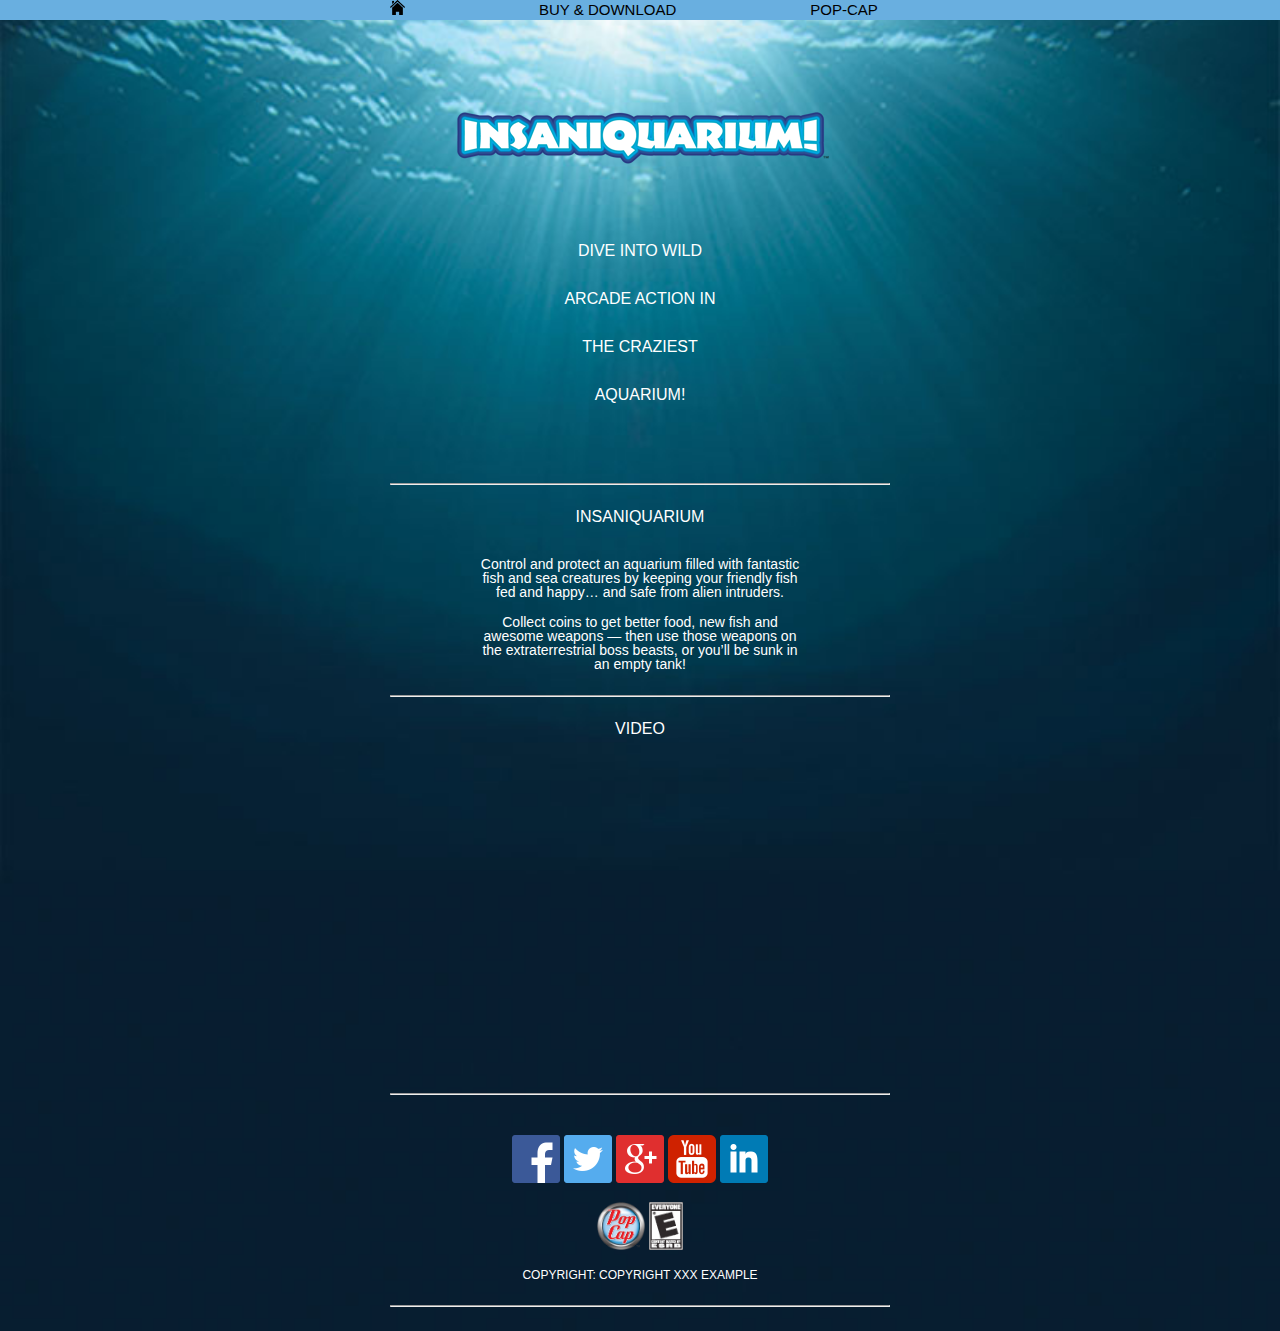
==== index.html @ f9d02339 "test01" ====
<!DOCTYPE html>
<html lang="en">
<head>
	<meta charset="UTF-8">
	<title>Insaniquarium</title>
	<link rel="stylesheet" href="css/reset.css">
	<link rel="stylesheet" href="css/main.css">
</head>

<body>
	<div class="nav layout">
		<ul>
			<li><a class="menu menu-first font" href ="index.html"><img src="images/home.png" height="15px" width="15px"></a></li>
			<li><a class="menu menu-first font" href ="bad.html">BUY & DOWNLOAD</a></li>
			<li><a class="menu font" href ="#">POP-CAP</a></li>
		</ul>
	</div>

	<div class="layout">
		
		<div class="content">
			<center>
				<img src="images/logo.png">
				<div class="font">
					<p>DIVE INTO WILD</p><br><br>
					<p>ARCADE ACTION IN</p><br><br>
					<p>THE CRAZIEST</p><br><br>
					<p>AQUARIUM!</p>
				</div>
				<div class="content-layout info">
					<hr><br>
					<h1 class="font">INSANIQUARIUM</h1><br><br>
					<p class="intro font">Control and protect an aquarium filled with fantastic fish and sea creatures by keeping your friendly fish fed and happy… and safe from alien intruders.</p><br>
					<p class="intro font">Collect coins to get better food, new fish and awesome weapons — then use those weapons on the extraterrestrial boss beasts, or you’ll be sunk in an empty tank!</p>
					<br><hr><br>
				</div>
				<div class="content-layout">
					<h1 class="font">VIDEO</h1><br><br>
					<iframe width="500" height="281" src="https://www.youtube.com/embed/AoHBj6yKXhM" frameborder="0" allowfullscreen></iframe>
					<br><br><br><hr><br><br>
				</div>
				<div class="social">
					<img src="images/logo-facebook.png">
					<img src="images/logo-twitter.png">
					<img src="images/logo-googleplus.png">
					<img src="images/logo-youtube.png">
					<img src="images/logo-linkedin.png"><br><br>
				</div>
				<div class="copyright content-layout">
					<img src="images/icon-popcap.png" height="48">
					<img src="images/icon-e.gif" height="48"><br><br>
					<p class="copyright font">COPYRIGHT: COPYRIGHT XXX EXAMPLE</p>
					<br><hr><br>
				</div>
			</center>
		</div>
	</div>
</body>
</html>
---- css/main.css ----
body{
        background: url("../images/background-mobile.jpg") no-repeat center top;
        background-size: cover;
}

.layout {
	width: 100%;
	margin-left: auto;
	margin-right: auto;
}
.font {
	font-family: Futura, 'Trebuchet MS', Arial, sans-serif;
}
.nav {
	background-color: #69AFE0;
	height: 20px;
}
ul {
	width: 500px;
	margin-left: auto;
	margin-right: auto;
}
li {
	display: inline-block;

}
.menu {
	font-size: 15px;
	text-decoration: none;
	display: inline-block;
}
.menu-first {
	margin-right: 130px;
}
a.menu:link {
	color: #000;
}
a.menu:visited {
	color: #000;
}
a.menu:hover {
	color: #000;
}
a.menu:active {
	color: #000;
}
.background {
	position: relative;
	width: 100%;
	max-height: 100%;
}
.content {
	width: 100%;
	position: absolute;
  	top: 40px;
  	left: auto;
  	right: auto;
  	color: #FFF;
}
.content-layout {
	width: 100%;
	max-width: 500px;
}
.info {
	margin-top: 80px;
}
p.intro {
	width: 320px;
	font-size: 14px;
}
p.copyright {
	font-size: 12px;
}
.fish {
	margin-top: -50px;
	margin-left: 250px;
}
.poster {
	margin-top: 70px;
}
.button {
	margin-top: 50px;
}
.tap {
	margin-left: 10px;
	margin-right: 10px;
}
.prego {
	margin-top: 10px;
	margin-left: 250px;
}
.havefun {
	font-size: 50px;
}
.crab {
	margin-top: 10px;
	margin-left: -250px;
	margin-bottom: 40px;
}
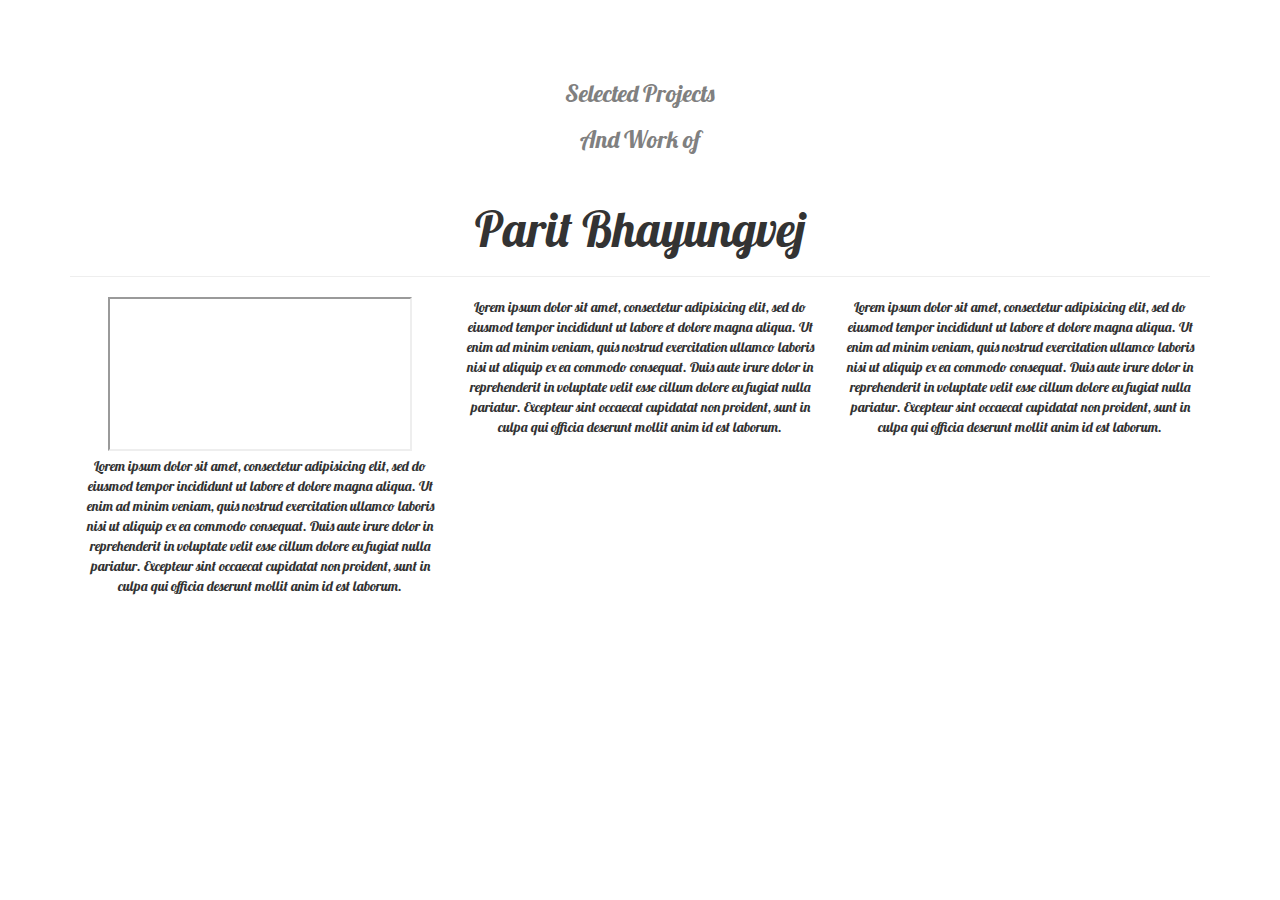
==== commit e8f9d4f7: "test" ====
--- a/index.html
+++ b/index.html
@@ -1,59 +1,47 @@
 <!DOCTYPE html>
 <html lang="en">
-<head>
-	<meta charset="UTF-8">
-	<title>Insaniquarium</title>
-	<link rel="stylesheet" href="css/reset.css">
-	<link rel="stylesheet" href="css/main.css">
-</head>
+  <head>
+    <meta charset="utf-8">
+    <meta http-equiv="X-UA-Compatible" content="IE=edge">
+    <meta name="viewport" content="width=device-width, initial-scale=1">
+    <!-- The above 3 meta tags *must* come first in the head; any other head content must come *after* these tags -->
+    <title>Bootstrap 101 Template</title>
 
-<body>
-	<div class="nav layout">
-		<ul>
-			<li><a class="menu menu-first font" href ="index.html"><img src="images/home.png" height="15px" width="15px"></a></li>
-			<li><a class="menu menu-first font" href ="bad.html">BUY & DOWNLOAD</a></li>
-			<li><a class="menu font" href ="#">POP-CAP</a></li>
-		</ul>
-	</div>
+    <!-- Bootstrap -->
+    <link href="css/bootstrap.min.css" rel="stylesheet">
+    <link href="https://fonts.googleapis.com/css?family=Lobster" rel="stylesheet">
+    <link rel="stylesheet" href="css/main.css">
 
-	<div class="layout">
-		
-		<div class="content">
-			<center>
-				<img src="images/logo.png">
-				<div class="font">
-					<p>DIVE INTO WILD</p><br><br>
-					<p>ARCADE ACTION IN</p><br><br>
-					<p>THE CRAZIEST</p><br><br>
-					<p>AQUARIUM!</p>
-				</div>
-				<div class="content-layout info">
-					<hr><br>
-					<h1 class="font">INSANIQUARIUM</h1><br><br>
-					<p class="intro font">Control and protect an aquarium filled with fantastic fish and sea creatures by keeping your friendly fish fed and happy… and safe from alien intruders.</p><br>
-					<p class="intro font">Collect coins to get better food, new fish and awesome weapons — then use those weapons on the extraterrestrial boss beasts, or you’ll be sunk in an empty tank!</p>
-					<br><hr><br>
-				</div>
-				<div class="content-layout">
-					<h1 class="font">VIDEO</h1><br><br>
-					<iframe width="500" height="281" src="https://www.youtube.com/embed/AoHBj6yKXhM" frameborder="0" allowfullscreen></iframe>
-					<br><br><br><hr><br><br>
-				</div>
-				<div class="social">
-					<img src="images/logo-facebook.png">
-					<img src="images/logo-twitter.png">
-					<img src="images/logo-googleplus.png">
-					<img src="images/logo-youtube.png">
-					<img src="images/logo-linkedin.png"><br><br>
-				</div>
-				<div class="copyright content-layout">
-					<img src="images/icon-popcap.png" height="48">
-					<img src="images/icon-e.gif" height="48"><br><br>
-					<p class="copyright font">COPYRIGHT: COPYRIGHT XXX EXAMPLE</p>
-					<br><hr><br>
-				</div>
-			</center>
-		</div>
-	</div>
-</body>
+    <!-- HTML5 shim and Respond.js for IE8 support of HTML5 elements and media queries -->
+    <!-- WARNING: Respond.js doesn't work if you view the page via file:// -->
+    <!--[if lt IE 9]>
+      <script src="https://oss.maxcdn.com/html5shiv/3.7.3/html5shiv.min.js"></script>
+      <script src="https://oss.maxcdn.com/respond/1.4.2/respond.min.js"></script>
+    <![endif]-->
+  </head>
+  <body>
+    <div class="container text-center">
+      <br><br><br>
+      <h3>Selected Projects</h3>
+      <h3>And Work of</h3><br>
+      <h1>Parit Bhayungvej</h1>
+      <hr>
+      <div class="col-md-4">
+        <iframe src="https://www.instagram.com/p/mCUIiPrGzLVgkehFl5ezAyb1eUZ8tMVJH3QGU0/?taken-by=whamwhamm"></iframe>
+        <p>Lorem ipsum dolor sit amet, consectetur adipisicing elit, sed do eiusmod tempor incididunt ut labore et dolore magna aliqua. Ut enim ad minim veniam, quis nostrud exercitation ullamco laboris nisi ut aliquip ex ea commodo consequat. Duis aute irure dolor in reprehenderit in voluptate velit esse cillum dolore eu fugiat nulla pariatur. Excepteur sint occaecat cupidatat non proident, sunt in culpa qui officia deserunt mollit anim id est laborum.</p>
+      </div>
+      <div class="col-md-4">
+        <p>Lorem ipsum dolor sit amet, consectetur adipisicing elit, sed do eiusmod tempor incididunt ut labore et dolore magna aliqua. Ut enim ad minim veniam, quis nostrud exercitation ullamco laboris nisi ut aliquip ex ea commodo consequat. Duis aute irure dolor in reprehenderit in voluptate velit esse cillum dolore eu fugiat nulla pariatur. Excepteur sint occaecat cupidatat non proident, sunt in culpa qui officia deserunt mollit anim id est laborum.</p>
+      </div>
+      <div class="col-md-4">
+        <p>Lorem ipsum dolor sit amet, consectetur adipisicing elit, sed do eiusmod tempor incididunt ut labore et dolore magna aliqua. Ut enim ad minim veniam, quis nostrud exercitation ullamco laboris nisi ut aliquip ex ea commodo consequat. Duis aute irure dolor in reprehenderit in voluptate velit esse cillum dolore eu fugiat nulla pariatur. Excepteur sint occaecat cupidatat non proident, sunt in culpa qui officia deserunt mollit anim id est laborum.</p>
+      </div>
+    </div>
+
+
+    <!-- jQuery (necessary for Bootstrap's JavaScript plugins) -->
+    <script src="https://ajax.googleapis.com/ajax/libs/jquery/1.12.4/jquery.min.js"></script>
+    <!-- Include all compiled plugins (below), or include individual files as needed -->
+    <script src="js/bootstrap.min.js"></script>
+  </body>
 </html>
--- a/css/main.css
+++ b/css/main.css
@@ -1,99 +1,16 @@
-body{
-        background: url("../images/background-mobile.jpg") no-repeat center top;
-        background-size: cover;
+h1 {
+  font-size: 48px;
 }
 
-.layout {
-	width: 100%;
-	margin-left: auto;
-	margin-right: auto;
+h3 {
+  color: gray;
 }
-.font {
-	font-family: Futura, 'Trebuchet MS', Arial, sans-serif;
+
+
+body {
+  font-family: 'Lobster', cursive;
 }
-.nav {
-	background-color: #69AFE0;
-	height: 20px;
+iframe {
+  width: auto;
+  height: auto;
 }
-ul {
-	width: 500px;
-	margin-left: auto;
-	margin-right: auto;
-}
-li {
-	display: inline-block;
-
-}
-.menu {
-	font-size: 15px;
-	text-decoration: none;
-	display: inline-block;
-}
-.menu-first {
-	margin-right: 130px;
-}
-a.menu:link {
-	color: #000;
-}
-a.menu:visited {
-	color: #000;
-}
-a.menu:hover {
-	color: #000;
-}
-a.menu:active {
-	color: #000;
-}
-.background {
-	position: relative;
-	width: 100%;
-	max-height: 100%;
-}
-.content {
-	width: 100%;
-	position: absolute;
-  	top: 40px;
-  	left: auto;
-  	right: auto;
-  	color: #FFF;
-}
-.content-layout {
-	width: 100%;
-	max-width: 500px;
-}
-.info {
-	margin-top: 80px;
-}
-p.intro {
-	width: 320px;
-	font-size: 14px;
-}
-p.copyright {
-	font-size: 12px;
-}
-.fish {
-	margin-top: -50px;
-	margin-left: 250px;
-}
-.poster {
-	margin-top: 70px;
-}
-.button {
-	margin-top: 50px;
-}
-.tap {
-	margin-left: 10px;
-	margin-right: 10px;
-}
-.prego {
-	margin-top: 10px;
-	margin-left: 250px;
-}
-.havefun {
-	font-size: 50px;
-}
-.crab {
-	margin-top: 10px;
-	margin-left: -250px;
-	margin-bottom: 40px;
-}
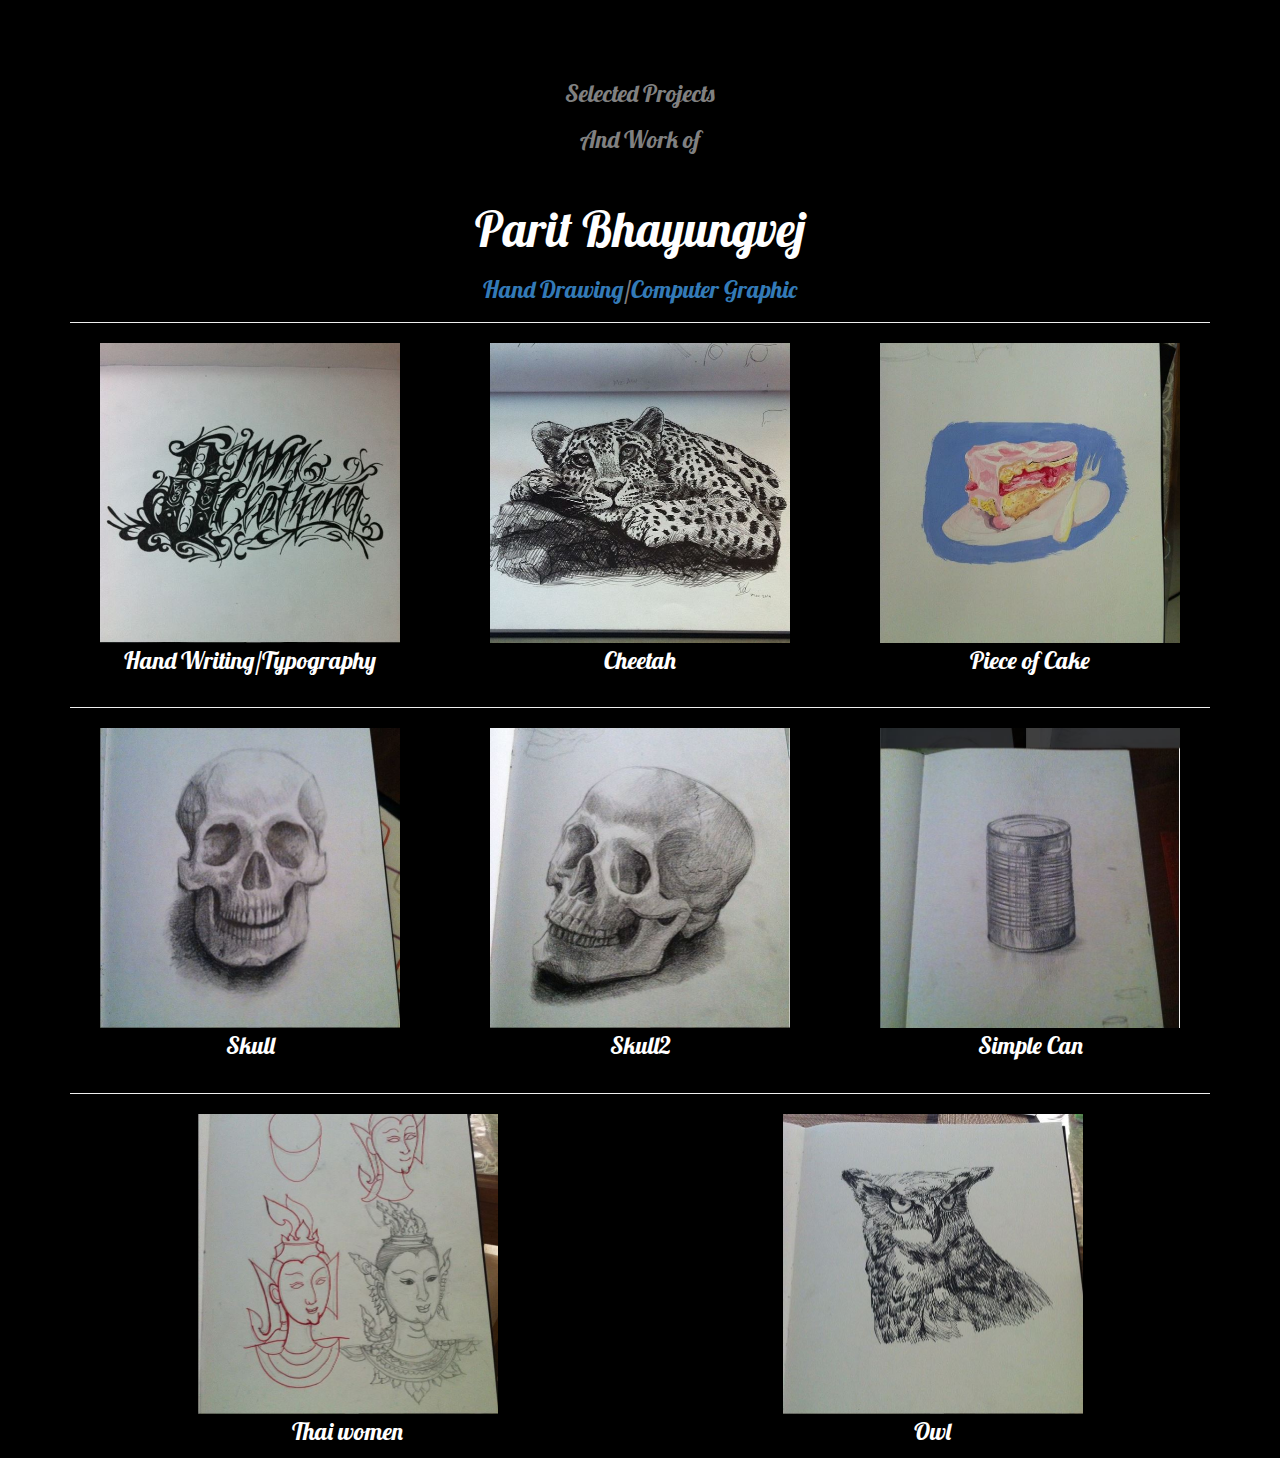
==== commit 46f74ad8: "testest" ====
--- a/index.html
+++ b/index.html
@@ -5,7 +5,7 @@
     <meta http-equiv="X-UA-Compatible" content="IE=edge">
     <meta name="viewport" content="width=device-width, initial-scale=1">
     <!-- The above 3 meta tags *must* come first in the head; any other head content must come *after* these tags -->
-    <title>Bootstrap 101 Template</title>
+    <title>"Wham Portfolio"</title>
 
     <!-- Bootstrap -->
     <link href="css/bootstrap.min.css" rel="stylesheet">
@@ -25,17 +25,40 @@
       <h3>Selected Projects</h3>
       <h3>And Work of</h3><br>
       <h1>Parit Bhayungvej</h1>
+      <h3><a href="index.html">Hand Drawing</a>/<a href="s-part.html">Computer Graphic</a></h3>
       <hr>
+      <div class="row">
       <div class="col-md-4">
-        <iframe src="https://www.instagram.com/p/mCUIiPrGzLVgkehFl5ezAyb1eUZ8tMVJH3QGU0/?taken-by=whamwhamm"></iframe>
-        <p>Lorem ipsum dolor sit amet, consectetur adipisicing elit, sed do eiusmod tempor incididunt ut labore et dolore magna aliqua. Ut enim ad minim veniam, quis nostrud exercitation ullamco laboris nisi ut aliquip ex ea commodo consequat. Duis aute irure dolor in reprehenderit in voluptate velit esse cillum dolore eu fugiat nulla pariatur. Excepteur sint occaecat cupidatat non proident, sunt in culpa qui officia deserunt mollit anim id est laborum.</p>
-      </div>
+        <img src="images\wham1.JPG" alt="" width="300" height="300">
+        <p>Hand Writing/Typography</p></div>
       <div class="col-md-4">
-        <p>Lorem ipsum dolor sit amet, consectetur adipisicing elit, sed do eiusmod tempor incididunt ut labore et dolore magna aliqua. Ut enim ad minim veniam, quis nostrud exercitation ullamco laboris nisi ut aliquip ex ea commodo consequat. Duis aute irure dolor in reprehenderit in voluptate velit esse cillum dolore eu fugiat nulla pariatur. Excepteur sint occaecat cupidatat non proident, sunt in culpa qui officia deserunt mollit anim id est laborum.</p>
-      </div>
+          <img src="images\wham2.JPG" alt="" width="300" height="300">
+        <p>Cheetah</p></div>
       <div class="col-md-4">
-        <p>Lorem ipsum dolor sit amet, consectetur adipisicing elit, sed do eiusmod tempor incididunt ut labore et dolore magna aliqua. Ut enim ad minim veniam, quis nostrud exercitation ullamco laboris nisi ut aliquip ex ea commodo consequat. Duis aute irure dolor in reprehenderit in voluptate velit esse cillum dolore eu fugiat nulla pariatur. Excepteur sint occaecat cupidatat non proident, sunt in culpa qui officia deserunt mollit anim id est laborum.</p>
-      </div>
+          <img src="images\wham3.JPG" alt="" width="300" height="300">
+        <p>Piece of Cake</div>
+    </div>
+    <hr>
+    <div class="row">
+    <div class="col-md-4">
+      <img src="images\wham4.JPG" alt="" width="300" height="300">
+      <p>Skull</p></div>
+    <div class="col-md-4">
+        <img src="images\wham5.JPG" alt="" width="300" height="300">
+      <p>Skull2</p></div>
+    <div class="col-md-4">
+        <img src="images\wham6.JPG" alt="" width="300" height="300">
+      <p>Simple Can</p></div>
+  </div>
+  <hr>
+  <div class="row">
+  <div class="col-md-6">
+    <img src="images\wham7.JPG" alt="" width="300" height="300">
+    <p>Thai women</p></div>
+  <div class="col-md-6">
+      <img src="images\wham8.JPG" alt="" width="300" height="300">
+    <p>Owl</p></div>
+</div>
     </div>
 
 
--- a/css/main.css
+++ b/css/main.css
@@ -5,12 +5,12 @@
 h3 {
   color: gray;
 }
-
+p {
+  font-size: 24px;
+}
 
 body {
   font-family: 'Lobster', cursive;
+  color: white;
+  background-color: black;
 }
-iframe {
-  width: auto;
-  height: auto;
-}
